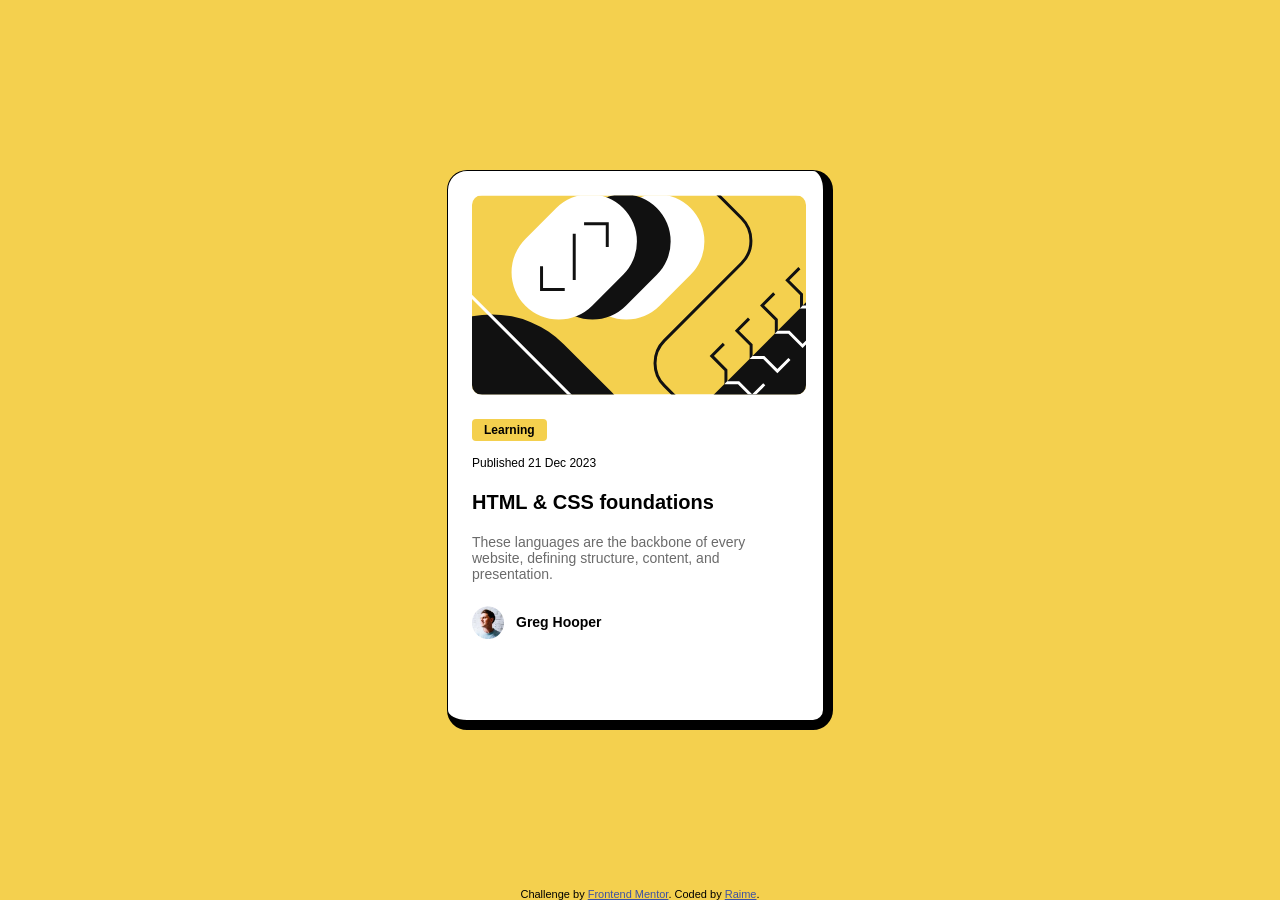
==== blog preview card/index.html @ 2c90d2cc "add blog preview card solution" ====
<!DOCTYPE html>
<html lang="en">
  <head>
    <meta charset="UTF-8">
    <meta name="viewport" content="width=device-width, initial-scale=1.0">
    <!-- displays site properly based on user's device -->

    <link rel="icon" type="image/png" sizes="32x32"
      href="./assets/images/favicon-32x32.png">
    <link rel="stylesheet" href="style.css">
    <link rel="preconnect" href="https://fonts.googleapis.com">

    <title>Frontend Mentor | Blog preview card</title>

    <!-- Feel free to remove these styles or customise in your own stylesheet 👍 -->
    <style>
    .attribution { font-size: 0.6875rem; text-align: center; }
    .attribution a { color: hsl(228, 45%, 44%); }
  </style>
  </head>
  <body>
    <main>
      <article class="card">
        <img class="card-img" src="assets/images/illustration-article.svg"
          alt="Abstact image">
        <div class="card-main-info">
          <p class="card-main-info-category">Learning</p>
          <time class="card-main-info-publishing-info"
            datetime="DD-MM-YYYY">Published 21 Dec 2023</time>
          <p class="card-main-info-title">HTML & CSS foundations</p>
          <p class="card-main-info-description">These languages are the backbone
            of every website, defining structure, content, and presentation.</p>
        </div>
        <footer class="card-author-info">
          <img class="card-author-info-profile-picture"
            src="assets/images/image-avatar.webp" alt="Author profile picture">
          <div class="card-author-info-name">Greg Hooper</div>
        </footer>
      </article>
    </main>
    <footer class="attribution">
      Challenge by <a
        href="https://www.frontendmentor.io?ref=challenge">Frontend
        Mentor</a>.
      Coded by <a href="https://github.com/Raime-34">Raime</a>.
    </footer>
  </body>
</html>
---- blog preview card/style.css ----
body {
  font-family: "Feegtree", "Arial", sans-serif;
  margin: 0;
  display: flex;
  flex-direction: column;
  height: 100vh;
  background: #F4D04E;
}

main {
  flex: 1;
}

.card {
  width: 327px;
  height: 501px;
  background: #fff;
  position: absolute;
  left: 0;
  top: 0;
  right: 0;
  bottom: 0;
  margin: auto;
  border-radius: 20px;
  border-style: solid;
  border-width: 1px 10px 10px 1px;
  padding: 24px;
}

.card-img {
  border-radius: 10px;
  height: 200px;
  display: block;
  margin-left: auto;
  margin-right: auto;
}

.card-main-info-category {
  background: #F4D04E;
  padding: 4px 12px;
  width: max-content;
  border-radius: 4px;
  font-size: 12px;
  font-weight: 800;
  margin-top: 24px;
}

.card-main-info-publishing-info {
  font-weight: 500;
  font-size: 12px;
}

.card-main-info-title {
  font-size: 20px;
  font-weight: 800;
}

.card-main-info-description {
  font-size: 14px;
  color: #6B6B6B
}

.card-author-info {
  display: flex;
  margin-top: 24px;
}

.card-author-info-profile-picture {
  width: 32px;
}

.card-author-info-name {
  display: inline;
  margin-top: auto;
  margin-bottom: auto;
  font-size: 14px;
  font-weight: 800;
  margin-left: 12px;
}
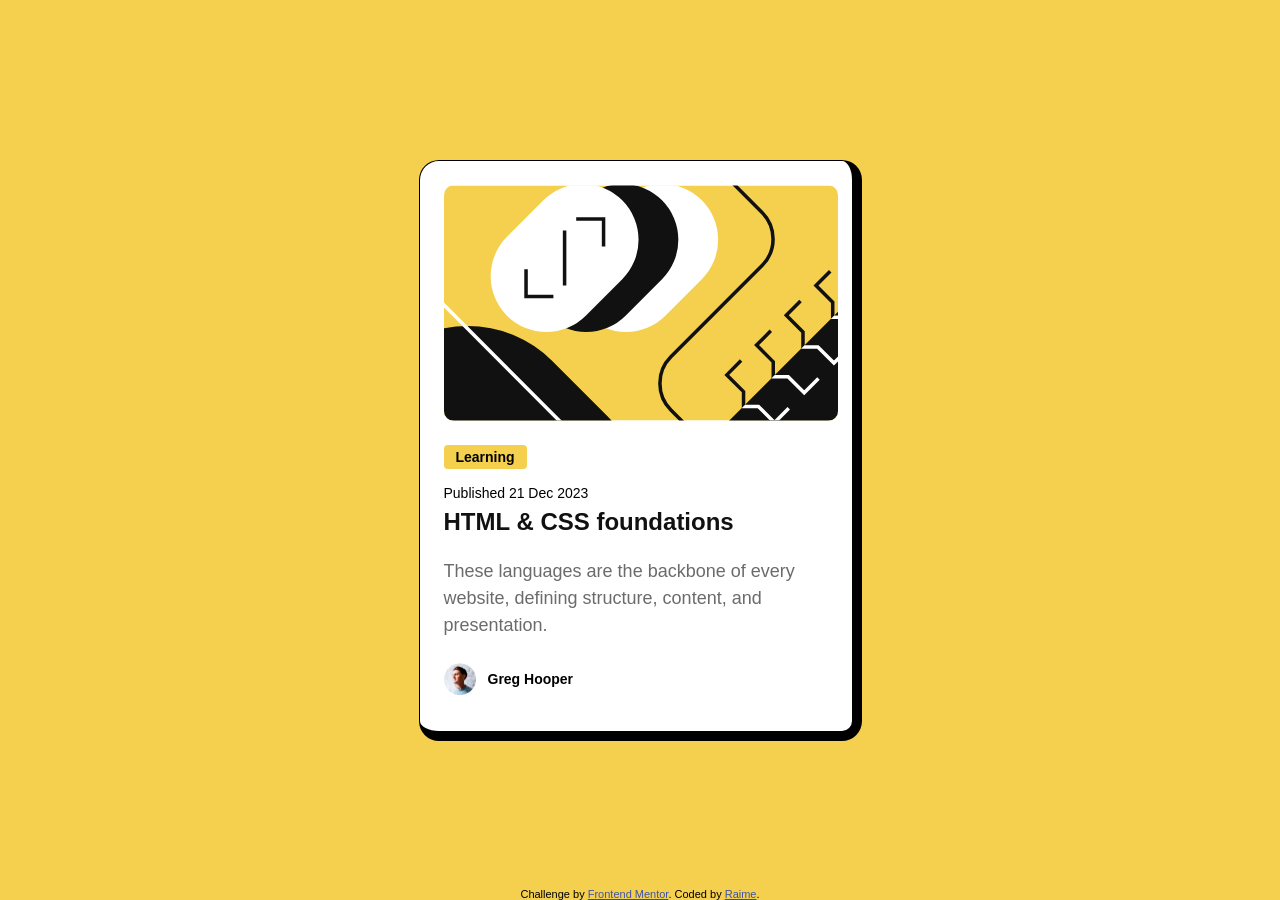
==== commit b2b3aa7e: "upd styles and add hover animation for title" ====
--- a/blog preview card/index.html
+++ b/blog preview card/index.html
@@ -27,7 +27,7 @@
           <p class="card-main-info-category">Learning</p>
           <time class="card-main-info-publishing-info"
             datetime="DD-MM-YYYY">Published 21 Dec 2023</time>
-          <p class="card-main-info-title">HTML & CSS foundations</p>
+          <a class="card-main-info-title" href="#">HTML & CSS foundations</a>
           <p class="card-main-info-description">These languages are the backbone
             of every website, defining structure, content, and presentation.</p>
         </div>
--- a/blog preview card/style.css
+++ b/blog preview card/style.css
@@ -12,8 +12,8 @@
 }
 
 .card {
-  width: 327px;
-  height: 501px;
+  width: 384px;
+  height: 522px;
   background: #fff;
   position: absolute;
   left: 0;
@@ -29,7 +29,7 @@
 
 .card-img {
   border-radius: 10px;
-  height: 200px;
+  height: 236px;
   display: block;
   margin-left: auto;
   margin-right: auto;
@@ -40,24 +40,34 @@
   padding: 4px 12px;
   width: max-content;
   border-radius: 4px;
-  font-size: 12px;
+  font-size: 14px;
   font-weight: 800;
   margin-top: 24px;
 }
 
 .card-main-info-publishing-info {
   font-weight: 500;
-  font-size: 12px;
+  font-size: 14px;
+  line-height: 1.5;
 }
 
 .card-main-info-title {
-  font-size: 20px;
+  font-size: 24px;
+  line-height: 1.5;
   font-weight: 800;
+  display: block;
+  color: #111111;
+  text-decoration: none;
+}
+
+.card-main-info-title:hover {
+  color: #F4D04E;
 }
 
 .card-main-info-description {
-  font-size: 14px;
-  color: #6B6B6B
+  font-size: 18px;
+  color: #6B6B6B;
+  line-height: 1.5;
 }
 
 .card-author-info {
